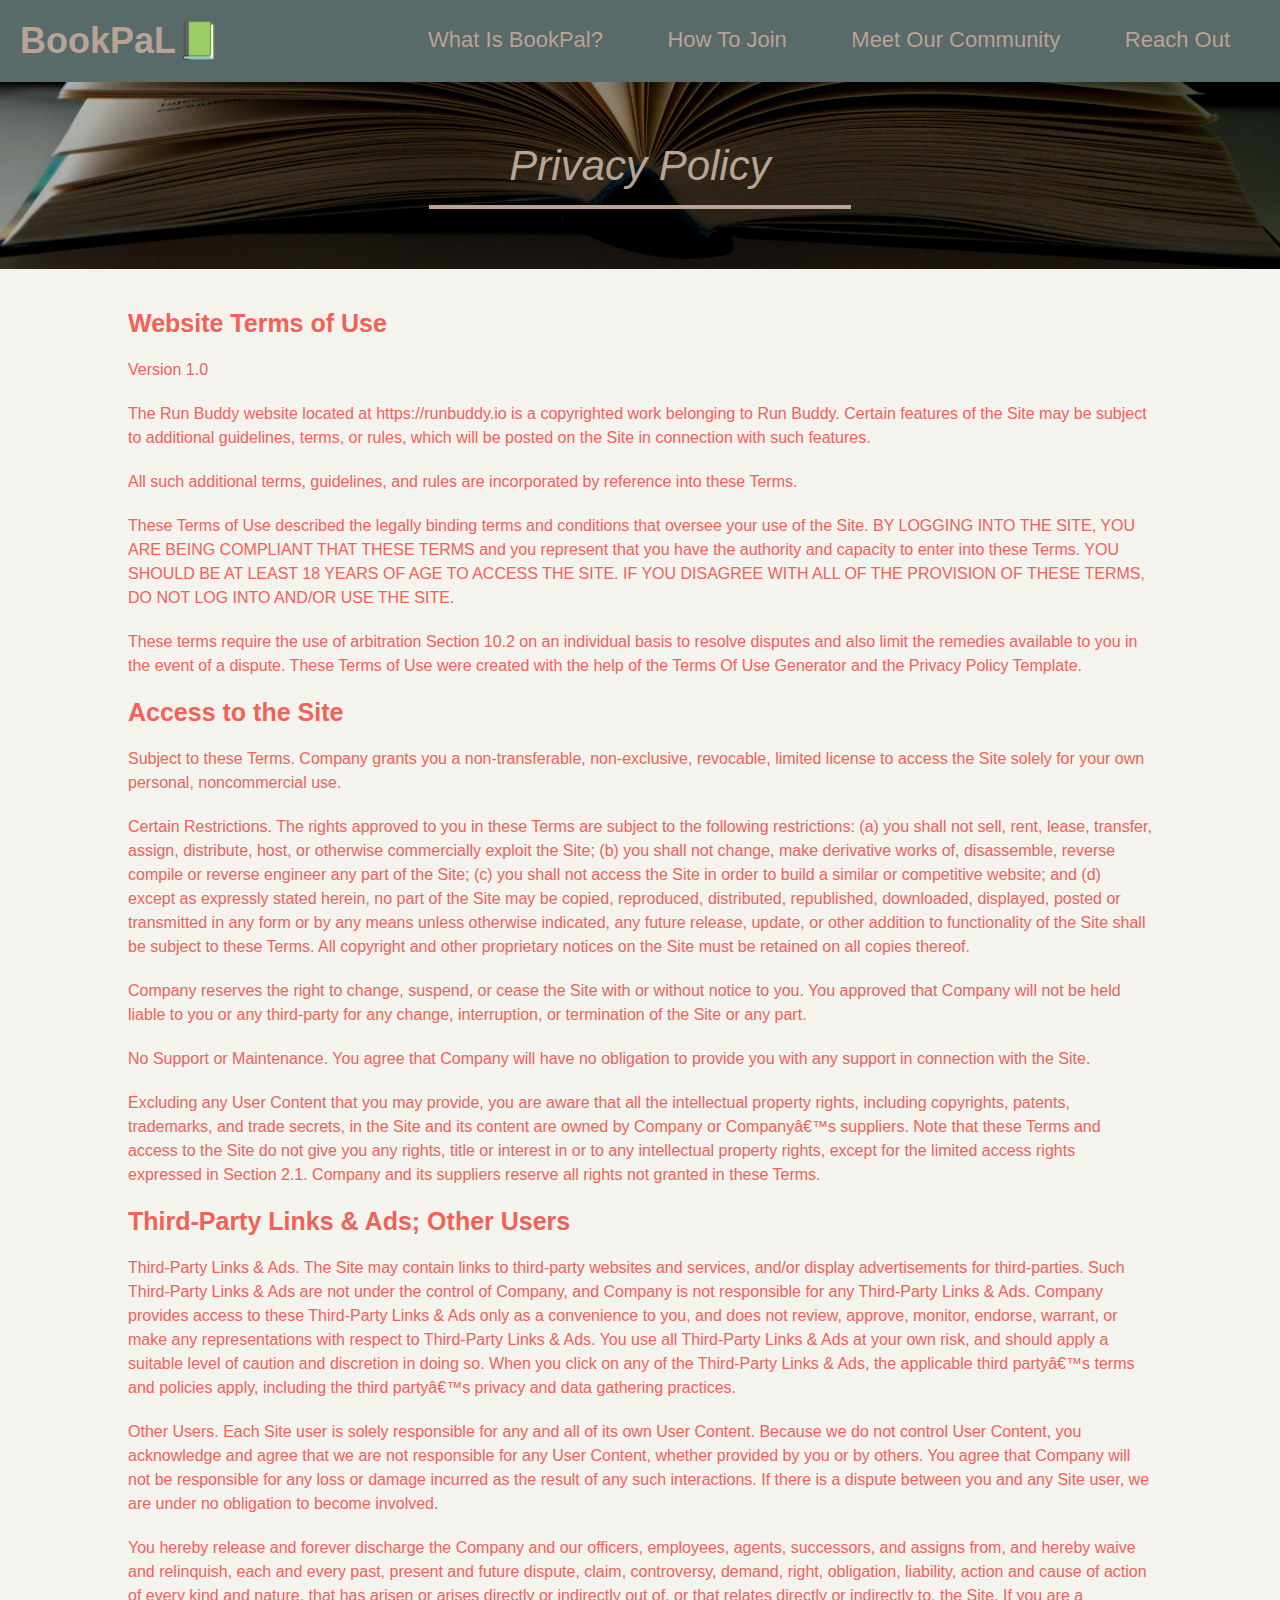
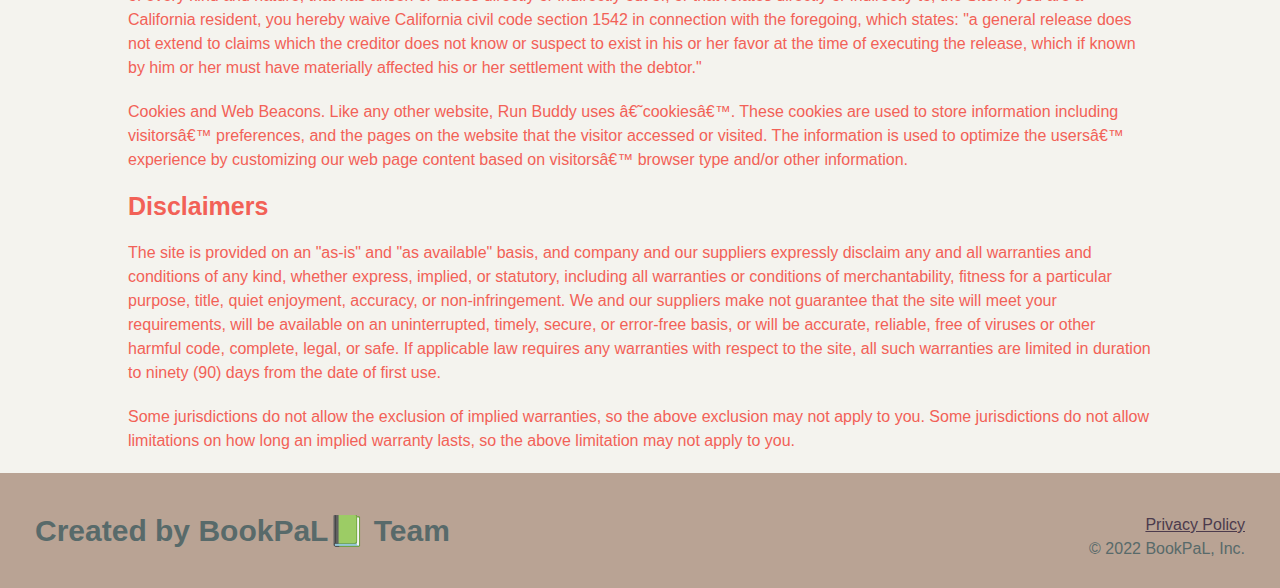
==== privacy-policy.html @ 2ac436a1 "added privacy policy styling" ====
<!DOCTYPE html>
<html lang="en">
<head>
  <meta charset="UTF-8">
  <meta http-equiv="X-UA-Compatible" content="IE=edge">
  <meta name="viewport" content="width=device-width, initial-scale=1.0">
  <link rel="stylesheet" href="./assets/css/style.css">
  <link rel="stylesheet" href="./assets/css/secondary-styles.css">
  <title>Privacy Policy - BookPal</title>
</head>
<body>

  <header>
    <h1>
      <a href="/">BookPaL📗
      </a>
    </h1>
    <nav>
      <ul>
        <li><a title="link to What is BookPal"  href="./index.html#what-is-bookpal">What Is BookPal?</a></li>
        <li><a title="link to How To Join" href="./index.html#how-to-join">How To Join</a></li>
        <li><a title="link to Meet Our Comunity" href="./index.html#meet-our-community">Meet Our Community</a></li>
        <li><a title="link to Reach Out" href="./index.html#reach-out">Reach Out</a></li>
      </ul>
    </nav>
  </header>

  <section class="hero">
    <h2 class="page-title">
      Privacy Policy
    </h2>
  </section>

  <article class="secondary-content">
    <h3>
      Website Terms of Use
    </h3>

    <p>
      Version 1.0
    </p>

    <p>
      The Run Buddy website located at https://runbuddy.io is a copyrighted work belonging to Run Buddy. Certain
      features of the Site may be subject to additional guidelines, terms, or rules, which will be posted on the Site
      in connection with such features.
    </p>

    <p>
      All such additional terms, guidelines, and rules are incorporated by reference into these Terms.
    </p>

    <p>
      These Terms of Use described the legally binding terms and conditions that oversee your use of the Site. BY
      LOGGING INTO THE SITE, YOU ARE BEING COMPLIANT THAT THESE TERMS and you represent that you have the authority
      and capacity to enter into these Terms. YOU SHOULD BE AT LEAST 18 YEARS OF AGE TO ACCESS THE SITE. IF YOU
      DISAGREE WITH ALL OF THE PROVISION OF THESE TERMS, DO NOT LOG INTO AND/OR USE THE SITE.
    </p>

    <p>
      These terms require the use of arbitration Section 10.2 on an individual basis to resolve disputes and also
      limit the remedies available to you in the event of a dispute. These Terms of Use were created with the help of
      the Terms Of Use Generator and the Privacy Policy Template.
    </p>

    <h3>
      Access to the Site
    </h3>

    <p>
      Subject to these Terms. Company grants you a non-transferable, non-exclusive, revocable, limited license to
      access the Site solely for your own personal, noncommercial use.
    </p>

    <p>
      Certain Restrictions. The rights approved to you in these Terms are subject to the following restrictions: (a)
      you shall not sell, rent, lease, transfer, assign, distribute, host, or otherwise commercially exploit the Site;
      (b) you shall not change, make derivative works of, disassemble, reverse compile or reverse engineer any part of
      the Site; (c) you shall not access the Site in order to build a similar or competitive website; and (d) except
      as expressly stated herein, no part of the Site may be copied, reproduced, distributed, republished, downloaded,
      displayed, posted or transmitted in any form or by any means unless otherwise indicated, any future release,
      update, or other addition to functionality of the Site shall be subject to these Terms. All copyright and other
      proprietary notices on the Site must be retained on all copies thereof.
    </p>

    <p>
      Company reserves the right to change, suspend, or cease the Site with or without notice to you. You approved
      that Company will not be held liable to you or any third-party for any change, interruption, or termination of
      the Site or any part.
    </p>

    <p>
      No Support or Maintenance. You agree that Company will have no obligation to provide you with any support in
      connection with the Site.
    </p>

    <p>
      Excluding any User Content that you may provide, you are aware that all the intellectual property rights,
      including copyrights, patents, trademarks, and trade secrets, in the Site and its content are owned by Company
      or Companyâ€™s suppliers. Note that these Terms and access to the Site do not give you any rights, title or
      interest in or to any intellectual property rights, except for the limited access rights expressed in Section
      2.1. Company and its suppliers reserve all rights not granted in these Terms.
    </p>

    <h3>
      Third-Party Links & Ads; Other Users
    </h3>

    <p>
      Third-Party Links & Ads. The Site may contain links to third-party websites and services, and/or display
      advertisements for third-parties. Such Third-Party Links & Ads are not under the control of Company, and Company
      is not responsible for any Third-Party Links & Ads. Company provides access to these Third-Party Links & Ads
      only as a convenience to you, and does not review, approve, monitor, endorse, warrant, or make any
      representations with respect to Third-Party Links & Ads. You use all Third-Party Links & Ads at your own risk,
      and should apply a suitable level of caution and discretion in doing so. When you click on any of the
      Third-Party Links & Ads, the applicable third partyâ€™s terms and policies apply, including the third partyâ€™s
      privacy and data gathering practices.
    </p>

    <p>
      Other Users. Each Site user is solely responsible for any and all of its own User Content. Because we do not
      control User Content, you acknowledge and agree that we are not responsible for any User Content, whether
      provided by you or by others. You agree that Company will not be responsible for any loss or damage incurred as
      the result of any such interactions. If there is a dispute between you and any Site user, we are under no
      obligation to become involved.
    </p>

    <p>
      You hereby release and forever discharge the Company and our officers, employees, agents, successors, and
      assigns from, and hereby waive and relinquish, each and every past, present and future dispute, claim,
      controversy, demand, right, obligation, liability, action and cause of action of every kind and nature, that has
      arisen or arises directly or indirectly out of, or that relates directly or indirectly to, the Site. If you are
      a California resident, you hereby waive California civil code section 1542 in connection with the foregoing,
      which states: "a general release does not extend to claims which the creditor does not know or suspect to exist
      in his or her favor at the time of executing the release, which if known by him or her must have materially
      affected his or her settlement with the debtor."
    </p>

    <p>
      Cookies and Web Beacons. Like any other website, Run Buddy uses â€˜cookiesâ€™. These cookies are used to store
      information including visitorsâ€™ preferences, and the pages on the website that the visitor accessed or visited.
      The information is used to optimize the usersâ€™ experience by customizing our web page content based on visitorsâ€™
      browser type and/or other information.
    </p>

    <h3>
      Disclaimers
    </h3>

    <p>
      The site is provided on an "as-is" and "as available" basis, and company and our suppliers expressly disclaim
      any and all warranties and conditions of any kind, whether express, implied, or statutory, including all
      warranties or conditions of merchantability, fitness for a particular purpose, title, quiet enjoyment, accuracy,
      or non-infringement. We and our suppliers make not guarantee that the site will meet your requirements, will be
      available on an uninterrupted, timely, secure, or error-free basis, or will be accurate, reliable, free of
      viruses or other harmful code, complete, legal, or safe. If applicable law requires any warranties with respect
      to the site, all such warranties are limited in duration to ninety (90) days from the date of first use.
    </p>

    <p>
      Some jurisdictions do not allow the exclusion of implied warranties, so the above exclusion may not apply to
      you. Some jurisdictions do not allow limitations on how long an implied warranty lasts, so the above limitation
      may not apply to you.
    </p>

  </article>

  <footer>
    <h2> Created by BookPaL📗 Team </h2>
    <div>
      <a href="#">Privacy Policy</a><br />
      &copy; 2022 BookPaL, Inc.
    </div>
  </footer>
  
</body>
</html>
---- assets/css/style.css ----
:root{
  --brown: #4C3B4D;
  --green:#586A6A;
  --cream: #B9A394;
  --light: #f4f3ee;
  --mint: #C9EDDC;
  --coral:#F26157;
  text-decoration: none;
}

*{
  margin: 0;
  padding: 0;
  box-sizing: border-box;
  /* outline: red 1px solid; */
}

body {
  background-color: var(--light);
  font-family: Helvetica, Arial, sans-serif;
  color: var(--coral);
}

header{
  padding: 20px;
  background-color: var(--green);
}

header h1 {
  font-weight: bold;
  font-size: 36px;
  color: var(--cream);
  margin: 0;
  display: inline;
}

header a {
  color: var(--cream);
  text-decoration: none;
}

header nav{
  float: right;
  margin: 7px 0;
}

header nav ul li {
  display: inline;
}

header nav ul li a{
  margin: 0 30px;
  font-weight: lighter;
  font-size: 22px;
}

footer{
  background: var(--cream);
  width: 100%;
  padding: 40px 35px;
}

footer h2{
  display: inline;
  color: var(--green);
  font-size:  30px;
  margin: 0;
}

footer div{
  float: right;
  line-height: 1.5;
  text-align: right;
  color: var(--green)
}

footer a{
  color: var(--brown);
}

section {
  padding: 60px;
}

.hero {
  background-image: url("../images/hero-bg.jpg");
  height: 600px;
  background-size: cover;
  background-position:top;
  position: relative;
}

.hero-form{
  background-color: var(--coral);
  padding: 20px;
  width: 500px;
  color: var(--brown);
  border: solid 4px var(--brown);
  position: absolute;
  bottom: 120px;
  right: 140px;


}

.hero-form h3{
  color: var(--mint);
  font-size: 24px;
  margin: 0;
}

.hero-form p {
  margin: 5px 0 15px 0;
}

.hero-form label {
  margin: 0 5px;
} 

.form-input {
  border:2px solid var(--mint);
  display: block;
  padding: 7px 15px;
  font-size: 16px;
  color: var(--green);
  width: 100%;
  margin-bottom: 15px;;
}

.hero-form button {
  color: var(--light);
  background-color: var(--green);
  border: none;
  padding: 10px 20px;
  font-size: 16px;
}

/*HERO STYLES END*/

.intro {
  text-align: center;
}


.section-title{
  font-size: 55px;
  color: var(--brown);
  margin-bottom: 35px;
  padding: 0 100px 20px 100px;
  border-bottom: 6px solid var(--coral);
  display: inline-block;
}

.primary-border{
  border-color: var(--green)
}

.secondary-border{
  border-color: var(--coral);
}

.intro p{
  line-height: 2.9;
  color: var(--green) ;
  width: 80%;
  font-size: 20px;
  /*  common tactic for centering a block element with a width of less than 100% */
  /* Note that this only works for horizontal centering. */
  margin: 0 auto; 
}

.steps{
  text-align: center;
  background: var(--mint);
}

.steps div {
  margin-bottom: 80px;
}

.steps img {
  width:10%;
  margin: 10px 0;
}

.steps h3 {
  color: var(--coral);
  font-size: 46px;
  margin-top: 10px;
  margin-bottom: 8px;

}

.steps p{
  color: var(--green);
  font-size:23px;
}

.steps span{
  font-size: 40px;
  color: var(--green);
}

/* community section stylyng begins here */
.community{
  text-align: center;
}

.community-perk{
  width: 1000px;
  margin: 0 auto 30px auto;
  background: var(--cream);
  color: var(--green);
  overflow: auto;
}

.community-perk img{
  width: 30%;
  float: left;
}

.community-info{
  padding: 35px;
  float: left;
  width: 65%;
}

.text-left {
  text-align: left;
}

.text-right {
  text-align: right;
}

.community-info h3{
  font-size: 32px;
  margin-bottom: 8px;
}

.community-info h4{ 
  font-weight: lighter;
  font-size: 26px;
  margin-bottom: 25px;
}

.community-info p{
  font-size: 17px;
  line-height: 1.3;
}

.contact{
  background-color: var(--mint);
  /* color: var(--green); */
  text-align: center;
}

.contact h2 {
  color: var(--coral);
}

.contact-info iframe {
  width: 400px;
  height: 400px;
}

.contact-info div {
  width: 510px;
  display: inline-block;
  vertical-align: top;
  text-align: left;
  margin: 30px 0 0 60px;
}

.contact-info h3{
  font-size: 32px;
}

.contact-info p, .contact-info address {
  margin: 20px;
  line-height: 1.2;
  font-size: 21px;
  font-style: normal;
}
---- assets/css/secondary-styles.css ----
.hero{
  background-position: bottom;
  height: auto;
  text-align: center;
  margin-bottom: 40px;
}

.page-title{
  color: var(--cream);
  display: inline-block;
  border-bottom: 4px solid var(--cream);
  padding: 0 80px 15px 80px;
  font-weight: normal;
  font-size: 42px;
  font-style: italic;
}

.secondary-content{
  width: 80%;
  margin: auto;
}

.secondary-content h3{
  font-size: 25px;
  margin: 20px 0;
}

.secondary-content p{
  font-size: 16px;
  line-height: 1.5;
  margin: 20px 0;
}
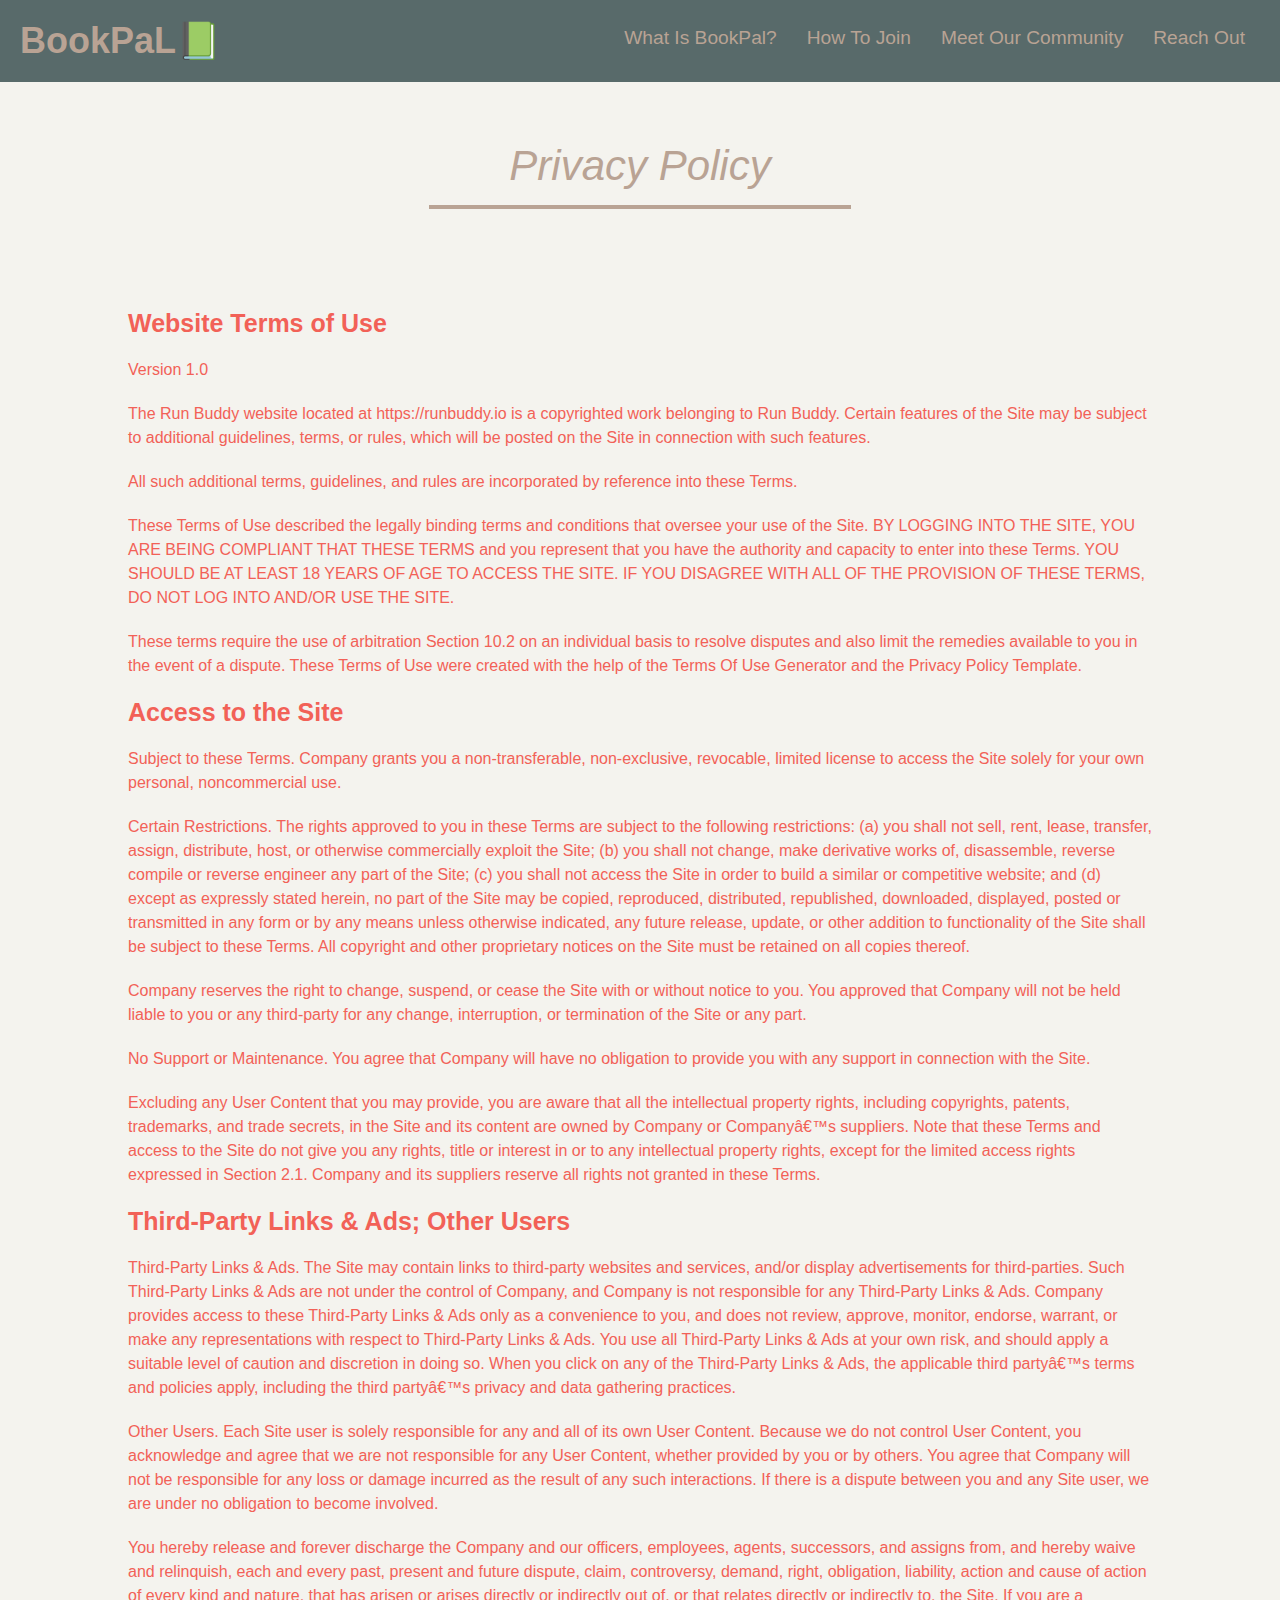
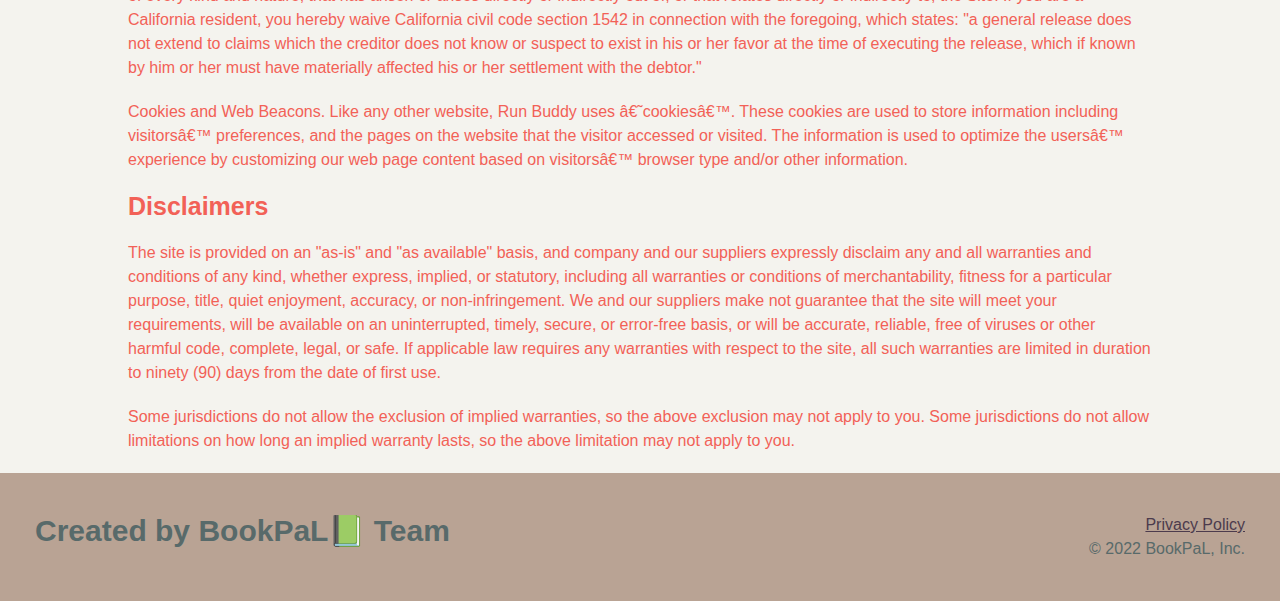
==== commit 04c5e32c: "added emdia queries skeleton to the css style page" ====
--- a/privacy-policy.html
+++ b/privacy-policy.html
@@ -3,7 +3,7 @@
 <head>
   <meta charset="UTF-8">
   <meta http-equiv="X-UA-Compatible" content="IE=edge">
-  <meta name="viewport" content="width=device-width, initial-scale=1.0">
+  <meta name="viewport" content="width=device-width, initial-scale=1.0" />
   <link rel="stylesheet" href="./assets/css/style.css">
   <link rel="stylesheet" href="./assets/css/secondary-styles.css">
   <title>Privacy Policy - BookPal</title>
--- a/assets/css/style.css
+++ b/assets/css/style.css
@@ -24,6 +24,9 @@
 header{
   padding: 20px;
   background-color: var(--green);
+  display: flex;
+  justify-content: space-between;
+  flex-wrap: wrap;
 }
 
 header h1 {
@@ -31,7 +34,6 @@
   font-size: 36px;
   color: var(--cream);
   margin: 0;
-  display: inline;
 }
 
 header a {
@@ -40,35 +42,39 @@
 }
 
 header nav{
-  float: right;
   margin: 7px 0;
 }
 
-header nav ul li {
-  display: inline;
+header nav ul {
+  display: flex;
+  flex-wrap: wrap;
+  justify-content: space-between;
+  align-items: center;
+  list-style: none;
 }
 
 header nav ul li a{
-  margin: 0 30px;
+  padding: 10px 15px;
   font-weight: lighter;
-  font-size: 22px;
+  font-size: 1.5vw;
 }
 
 footer{
   background: var(--cream);
   width: 100%;
   padding: 40px 35px;
+  display: flex;
+  justify-content: space-between;
+  flex-wrap: wrap;
 }
 
 footer h2{
-  display: inline;
   color: var(--green);
   font-size:  30px;
   margin: 0;
 }
 
 footer div{
-  float: right;
   line-height: 1.5;
   text-align: right;
   color: var(--green)
@@ -83,24 +89,37 @@
 }
 
 .hero {
-  background-image: url("../images/hero-bg.jpg");
-  height: 600px;
+  background-image: url("../images/hero-book.jpg");
   background-size: cover;
-  background-position:top;
-  position: relative;
+  background-position:bottom;
+  display: flex;
+  justify-content: center;
+  flex-wrap: wrap;
+  align-items: flex-start;
+}
+
+.hero-cta{
+  width: 35%;
+  text-align: right;
+  margin: 3.5%;
+  color: var(--mint);
+  font-size: 18px;
+  line-height: 1.2;
+}
+
+.hero-cta h2 {
+  font-style: italic;
+  font-size: 55px;
+  color:var(--coral);
 }
 
 .hero-form{
   background-color: var(--coral);
   padding: 20px;
-  width: 500px;
   color: var(--brown);
   border: solid 4px var(--brown);
-  position: absolute;
-  bottom: 120px;
-  right: 140px;
-
-
+  width: 40%;
+  margin: 3.5%;
 }
 
 .hero-form h3{
@@ -136,19 +155,14 @@
 }
 
 /*HERO STYLES END*/
-
-.intro {
-  text-align: center;
-}
-
-
 .section-title{
-  font-size: 55px;
+  font-size: 48px;
   color: var(--brown);
-  margin-bottom: 35px;
-  padding: 0 100px 20px 100px;
   border-bottom: 6px solid var(--coral);
-  display: inline-block;
+  padding-bottom: 20px;
+  text-align: center;
+  margin: 0 auto 35px auto;
+  width: 50%;
 }
 
 .primary-border{
@@ -164,65 +178,92 @@
   color: var(--green) ;
   width: 80%;
   font-size: 20px;
+  text-align: center;
   /*  common tactic for centering a block element with a width of less than 100% */
   /* Note that this only works for horizontal centering. */
   margin: 0 auto; 
 }
 
 .steps{
-  text-align: center;
   background: var(--mint);
 }
 
-.steps div {
-  margin-bottom: 80px;
-}
-
-.steps img {
-  width:10%;
-  margin: 10px 0;
-}
-
-.steps h3 {
+.step {
+  margin: 50px auto;
+  padding-bottom: 50px;
+  width: 80%;
+  border-bottom: 1px solid #39a6b2;
+  display: flex;
+  flex-wrap: wrap;
+  align-items: center;
+  justify-content: space-between;
+}
+
+.step-info{
+  flex: 2 70%;
+  display: flex;
+  flex-wrap: wrap;
+  align-items: center;
+}
+
+.step h3 {
   color: var(--coral);
   font-size: 46px;
-  margin-top: 10px;
   margin-bottom: 8px;
-
-}
-
-.steps p{
-  color: var(--green);
-  font-size:23px;
-}
-
-.steps span{
-  font-size: 40px;
-  color: var(--green);
-}
+  flex: 1 30%;
+}
+
+.step-img{
+  flex: 1 12%; 
+  margin-right: 20px;
+}
+
+.step-img img {
+  max-width: 100%;
+}
+
+.step-text{
+  flex: 12;
+}
+
+.step-text h4 {
+  font-size: 26px;
+  line-height: 1.5;
+  color: var(--green);
+  text-align: center;
+}
+
+.step-text p{
+  color: var(--green);
+  font-size: 18px;
+  text-align: center;
+}
+
 
 /* community section stylyng begins here */
-.community{
-  text-align: center;
+.community{  /*trainers*/
+  width: 100%;
+  margin: 0 auto;
+  display: flex;
+  flex-wrap: wrap;
+  justify-content: space-around;
 }
 
 .community-perk{
-  width: 1000px;
-  margin: 0 auto 30px auto;
+  flex: 1;
+  margin: 12px;
   background: var(--cream);
   color: var(--green);
-  overflow: auto;
+
 }
 
 .community-perk img{
-  width: 30%;
-  float: left;
+  width: 100%;
 }
 
 .community-info{
-  padding: 35px;
-  float: left;
-  width: 65%;
+  padding: 25px;
+  line-height: 1.3;
 }
 
 .text-left {
@@ -234,25 +275,33 @@
 }
 
 .community-info h3{
-  font-size: 32px;
-  margin-bottom: 8px;
+  font-size: 28px;
+
 }
 
 .community-info h4{ 
   font-weight: lighter;
-  font-size: 26px;
-  margin-bottom: 25px;
+  font-size: 22px;
+  margin-bottom: 15px;
 }
 
 .community-info p{
   font-size: 17px;
-  line-height: 1.3;
 }
 
 .contact{
   background-color: var(--mint);
-  /* color: var(--green); */
-  text-align: center;
+}
+
+.contact-info{
+  display: flex;
+  justify-content: space-between;
+  flex-wrap: wrap;
+}
+
+.contact-info > * {
+  flex: 1;
+  margin: 15px;
 }
 
 .contact h2 {
@@ -260,16 +309,10 @@
 }
 
 .contact-info iframe {
-  width: 400px;
   height: 400px;
 }
 
 .contact-info div {
-  width: 510px;
-  display: inline-block;
-  vertical-align: top;
-  text-align: left;
-  margin: 30px 0 0 60px;
 }
 
 .contact-info h3{
@@ -279,6 +322,43 @@
 .contact-info p, .contact-info address {
   margin: 20px;
   line-height: 1.2;
-  font-size: 21px;
+  font-size: 16px;
   font-style: normal;
+}
+
+.contact-form input, .contact-form textarea{
+  border: 2px solid var(--coral);
+  display: block;
+  padding: 7px 15px;
+  font-size: 16px;
+  color: var(--brown);
+  width: 100%;
+  margin-bottom: 15px;
+  margin-top: 5px;
+}
+
+.contact-form button {
+  width: 100%;
+  border: none;
+  background: var(--coral);
+  color: var(--light);
+  text-align: center;
+  padding: 15px 0;
+  font-size: 16px;
+}
+
+.flex-row{
+  display: flex;
+}
+
+@media screen and (max-width: 980px){
+
+}
+
+@media screen and (max-width: 768px){
+
+}
+
+@media screen and (max-width: 575px){
+
 }